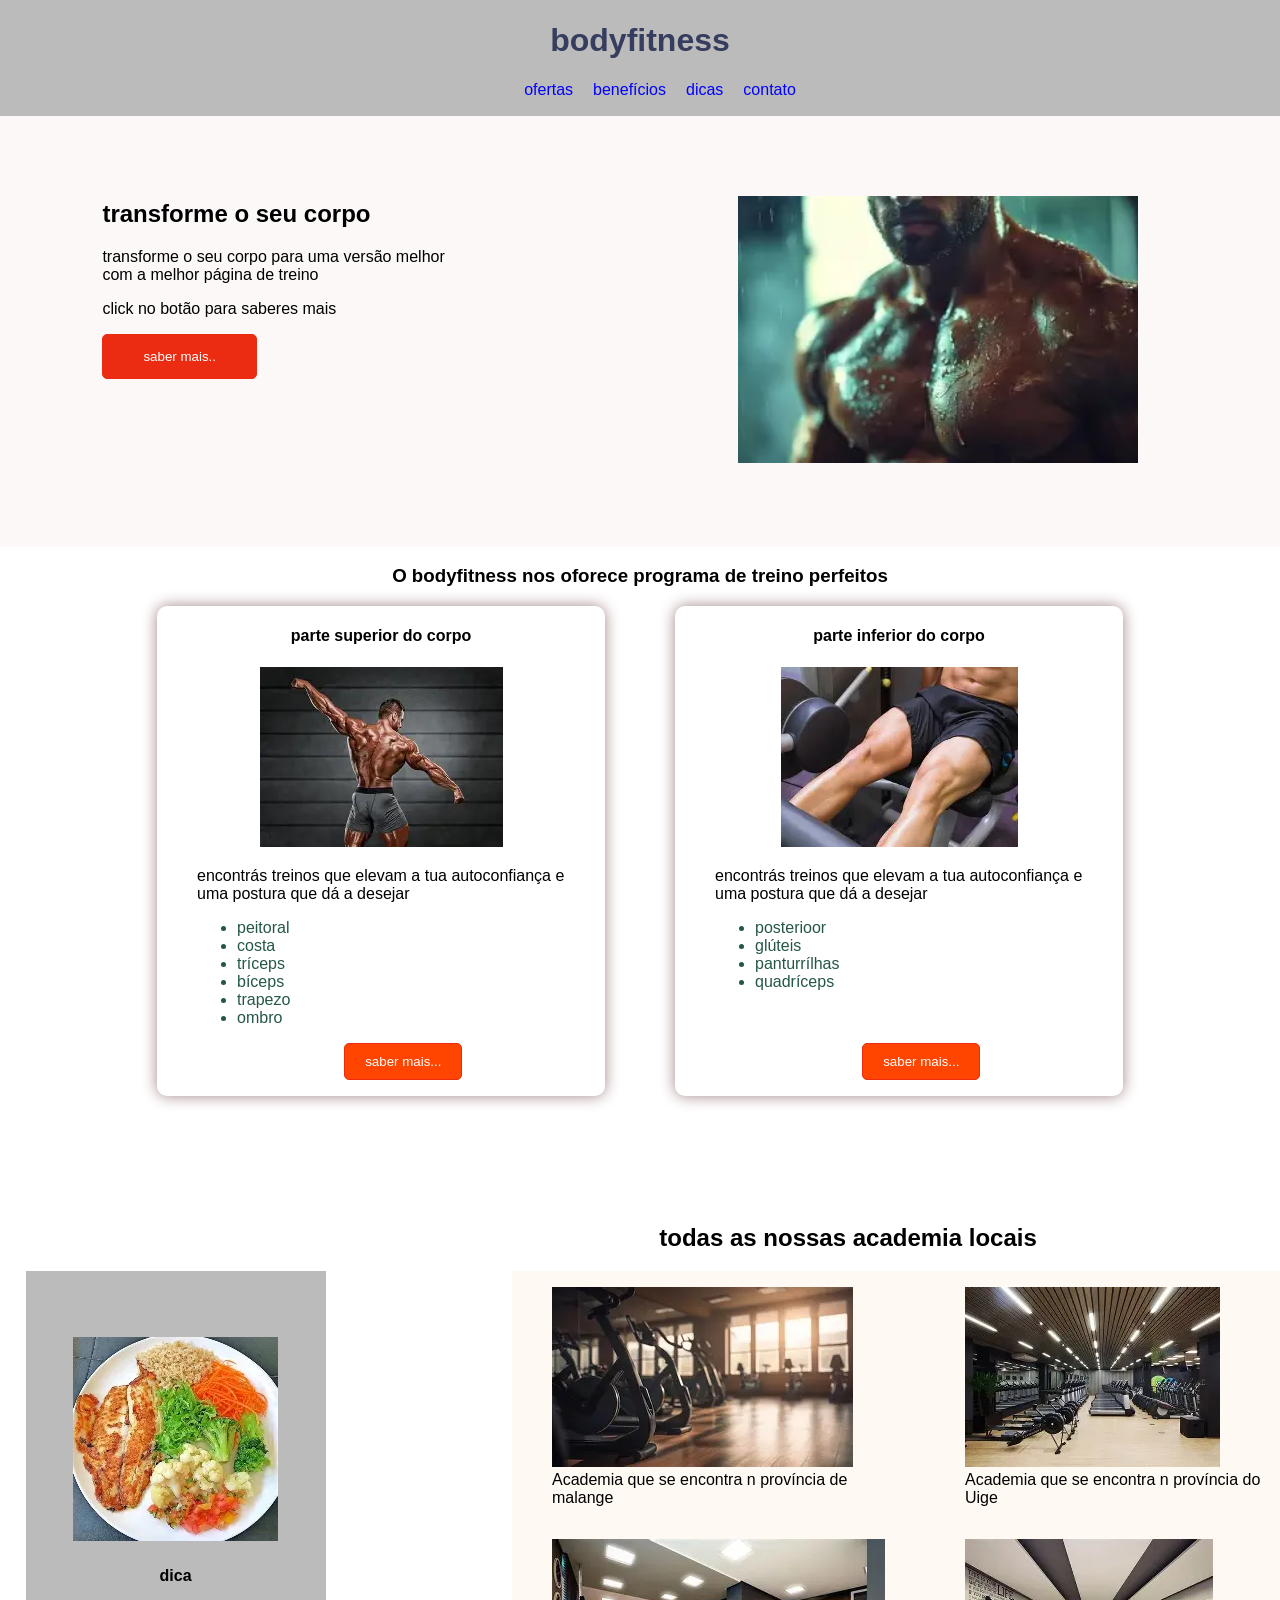
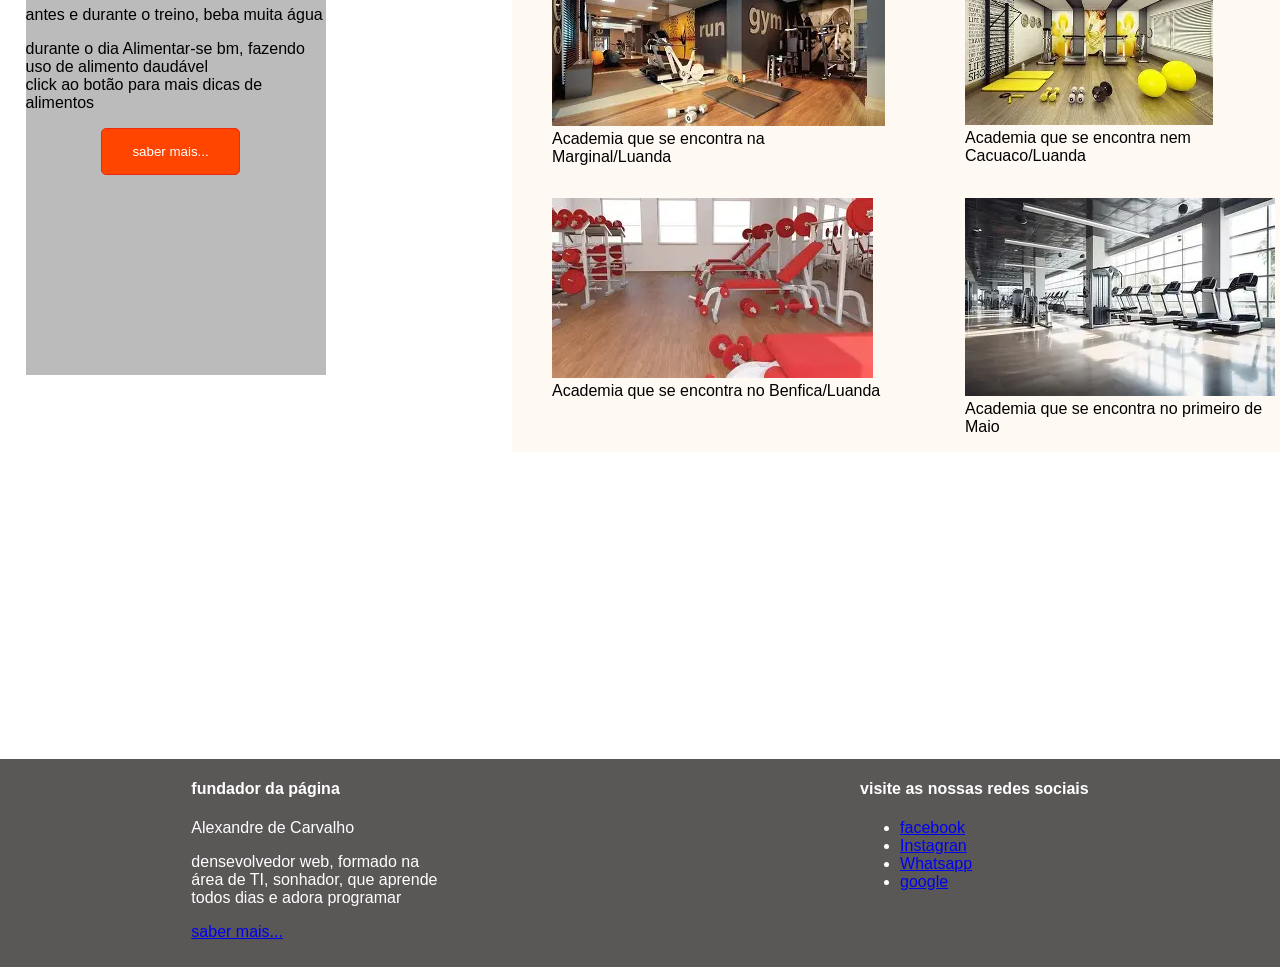
==== bodyfit/index.html @ 9460c1de "projeto bodyfitness" ====
<!DOCTYPE html>
<html lang="pt-br">
<head>
    <meta charset="UTF-8">
    <meta name="viewport" content="width=device-width, initial-scale=1.0">
    <title>bodyfit</title><link rel="stylesheet" href="style.css">
</head>
<body>
    <header>
        <h1>bodyfitness</h1>
        <nav>
            <ul>
                <li><a href="#">ofertas</a></li>
                <li><a href="#">benefícios</a></li>
                <li><a href="#">dicas</a></li>
                <li><a href="#">contato</a></li>
            </ul>
        </nav>
    </header>
    <main>
        <section class="apresentação_site">
          <article class="apresentação_site_article">
            <div>
                  <h2>transforme o seu corpo</h2>
                  <p>transforme o seu corpo para uma versão melhor <br> com a melhor página de treino </p>
                  <p></p> click no botão para saberes mais</p>
                  <button>
                    saber mais..
                  </button>
            </div>
           <figure>
            <img src="img/pitoral2.webp" width="400px" alt="">
           </figure>
          </article>
        </section>

        <section >
            <h3>O bodyfitness nos oforece programa de treino perfeitos  </h3>
            <div class="seção_ofertas">
            <article>
                <h4>  parte superior do corpo</h4>
                <figure>
                    <img src="img/baixados.webp" alt="">
                    <figcaption>
                        <p>encontrás treinos que elevam a tua autoconfiança e uma postura que dá a desejar</p>
                        <ul>
                            <li>peitoral</li>
                            <li>costa</li>
                            <li>tríceps</li>
                            <li>bíceps</li>
                            <li>trapezo</li>
                            <li>ombro</li>
                        </ul>
                        <button>saber mais...</button>
                    </figcaption>
                </figure>
            </article>
            <article>
                   <h4>  parte inferior do corpo</h4>
                <figure>
                    <img src="img/perna3.webp" alt="">
                    <figcaption>
                        <p>encontrás treinos que elevam a tua autoconfiança e uma postura que dá a desejar</p>
                        <ul>
                            <li>posterioor</li>
                            <li>glúteis</li>
                            <li>panturrílhas</li>
                            <li>quadríceps</li>
                            
                        </ul><br><br>
                        <button>saber mais...</button>
                    </figcaption>
                </figure>
            </article>
            </div>
        </section>

        <section class="seção2">
            <h2>todas as nossas academia locais</h2>
            <article class="academias_locais">
<figure>
<img src="img/baixados (3).webp" alt="">
    <figcaption>
Academia que se encontra n província de malange
    </figcaption>
</figure>
<figure>
<img src="img/baixados (2).webp" alt="">
    <figcaption>
Academia que se encontra n província do Uige
    </figcaption>
</figure>
<figure>
<img src="img/OIP (1).webp" alt="">
    <figcaption>
Academia que se encontra na Marginal/Luanda
    </figcaption>
</figure>
<figure>
<img src="img/baixados (4).webp" alt="">
    <figcaption>
Academia que se encontra nem Cacuaco/Luanda
    </figcaption>
</figure>
<figure>
<img src="img/OIP (2).webp" alt="">
    <figcaption>
Academia que se encontra no Benfica/Luanda
    </figcaption>
</figure>
<figure>
<img src="img/baixados (5).webp" alt="">
    <figcaption>
Academia que se encontra no primeiro de Maio
    </figcaption>
</figure>

            </article>
        </section>
    </main>
    <aside class="dica">
        <div>
            <figure>
                <img src="img/proteinas 1.webp" alt="">
            </figure>
        </div>
        <div class="dica_text">
        <h4>dica</h4>
        <p> antes e durante o treino, beba muita água</p>
        <p>durante o dia Alimentar-se bm, fazendo uso de alimento daudável <br>click ao botão para mais dicas de alimentos</p>
        <button>
            saber mais...
        </button>
        </div>
    </aside>
    <footer>
        <div>
            <h4>fundador da página</h4>
            <p>Alexandre de Carvalho</p>
            <p>densevolvedor web, formado na área de TI, sonhador, que aprende todos dias e adora programar</p>
            <a href="#">saber mais...</a>
        </div>
        <div>
            <h4>visite as nossas redes sociais </h4>
            <ul>
               <li><a href="https://www.facebook.com/">facebook</a></li>
               <li><a href="https://www.Instagram.com/">Instagran</a></li>
               <li><a href="https://www.Whatsapp.com/">Whatsapp</a></li>
               <li><a href="https://www.Gmail.com/">google</a></li>
            </ul>
        </div>
    </footer>


    <script src="script.js"></script>
</body>
</html>
---- bodyfit/style.css ----
body{
    margin: 0%;padding: 0%;font-family: Arial, Helvetica, sans-serif;
}
header{
    text-align: center;background-color: #bbb;
    padding:1px;
}
header h1{
    color: rgb(54, 61, 94);
}
nav ul{
    display: flex;justify-content: center;
    align-items: center;
    gap: 20px;
}
nav ul li {
    list-style-type: none;
}
nav  a:hover {
    color: rgb(26, 48, 145);
}

nav  a{
    text-decoration: none;color: blue;
}


/* primeira seção, seção de apresenntação do site*/
.apresentação_site{
background-color: rgb(253, 248, 248);

}
.apresentação_site_article{
    display: flex;
    justify-content: space-between;
    padding:5% 8%;
    
}
.apresentação_site_article button{
    padding: 14px 40px;
    background-color: rgb(236, 44, 18);
    color: white;border-radius: 5px;
    border: 1px solid  rgb(236, 44, 18);
}
.apresentação_site_article figure img{
max-width: 100%;
}

/* seção de ofertas*/
.seção_ofertas{
    display: flex;
    justify-content: center;gap: 70px;
    
   
    
}
section h3{
    text-align: center;
}
.seção_ofertas article{
    box-shadow: 0 0 15px  rgb(163, 133, 133);
    max-width: 35%;
    text-align: center;
    border-radius: 10px;

}
.seção_ofertas article li{

color: rgb(36, 87, 70);
}
.seção_ofertas article img{
max-width: 100%;
}
.seção_ofertas article figcaption{
    
    text-align: start;
}
.seção_ofertas figcaption button{
    background-color: orangered;
    margin-left: 40%;
    padding: 10px 20px;
    border-radius: 5px;
    border: 1px solid  rgb(236, 44, 18);
    color: white;
}

/* dicas*/
aside{
    
    margin: 15% 2% 5% 2%;
    background-color: #bbb;max-width: 300px;height:auto;
    text-align: center;
    padding-top: 50px;
    z-index: 2;

}

aside h4{
    text-align: center;
}
aside p{
    text-align: start;
}
aside button{
  margin-right:10px;
    background-color: orangered;
    padding: 5% 10%;
    color: white;border-radius: 5px;
    border: 1px solid  rgb(236, 44, 18);
     
}
.dica{
    margin-top: 0%;
      margin-bottom: 30%;
      padding-bottom: 200px;
}

aside img{
   max-width: 100%;
   max-height: auto;
}
 
/*   links da página para as nossas redes*/
footer{
    display: flex;
    justify-content: space-around;gap: 30px;
    margin-top: 10%;background-color: rgb(90, 87, 87);
    color: white;
}
footer div{
    max-width: 20%;
    margin-bottom: 2%;
}
/* sobre as nossas academia local*/
.academias_locais{
    display: grid;
    grid-template-columns: repeat(2,1fr);
    gap: 0px;
    max-width: 60%;
    float: right;
    background-color: rgb(255, 249, 243);
}
.seção2{
    margin-top: 10%;
}
.seção2 h2{
text-align: end;
margin-right: 19%;
}
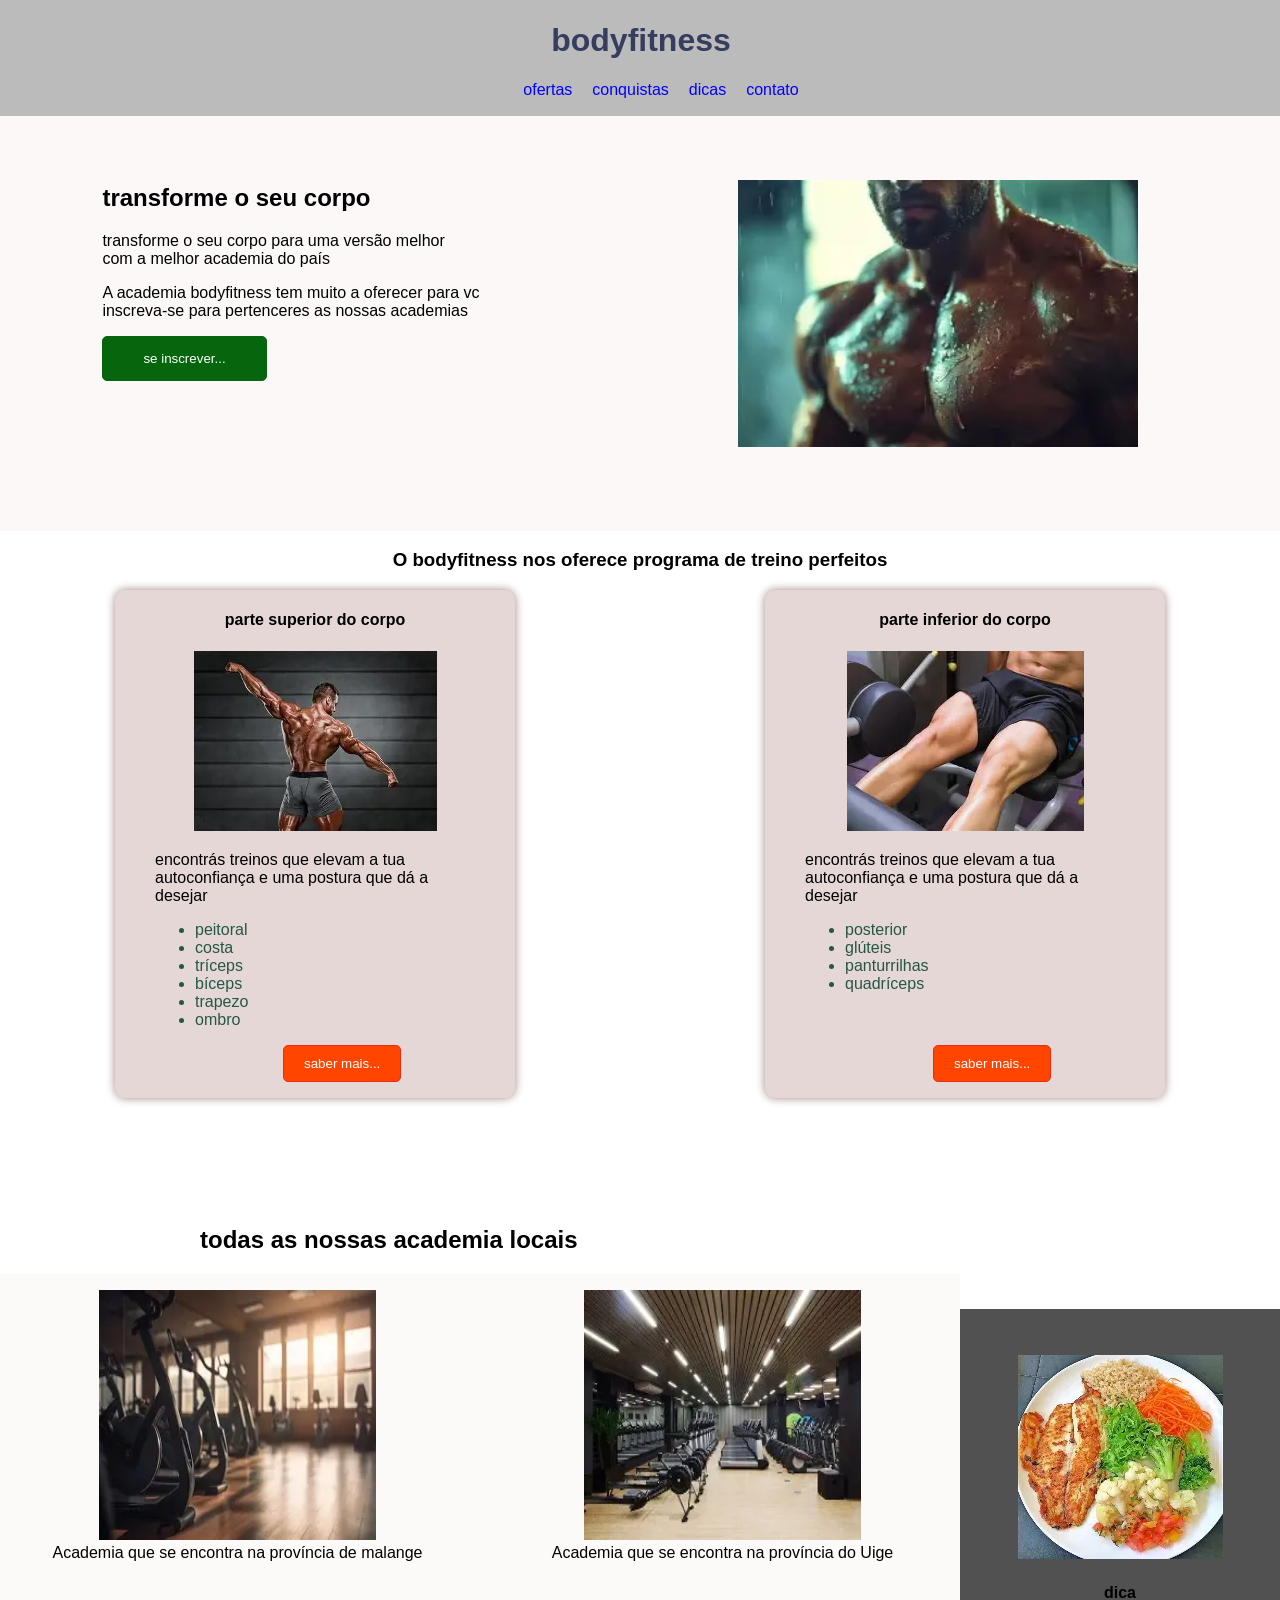
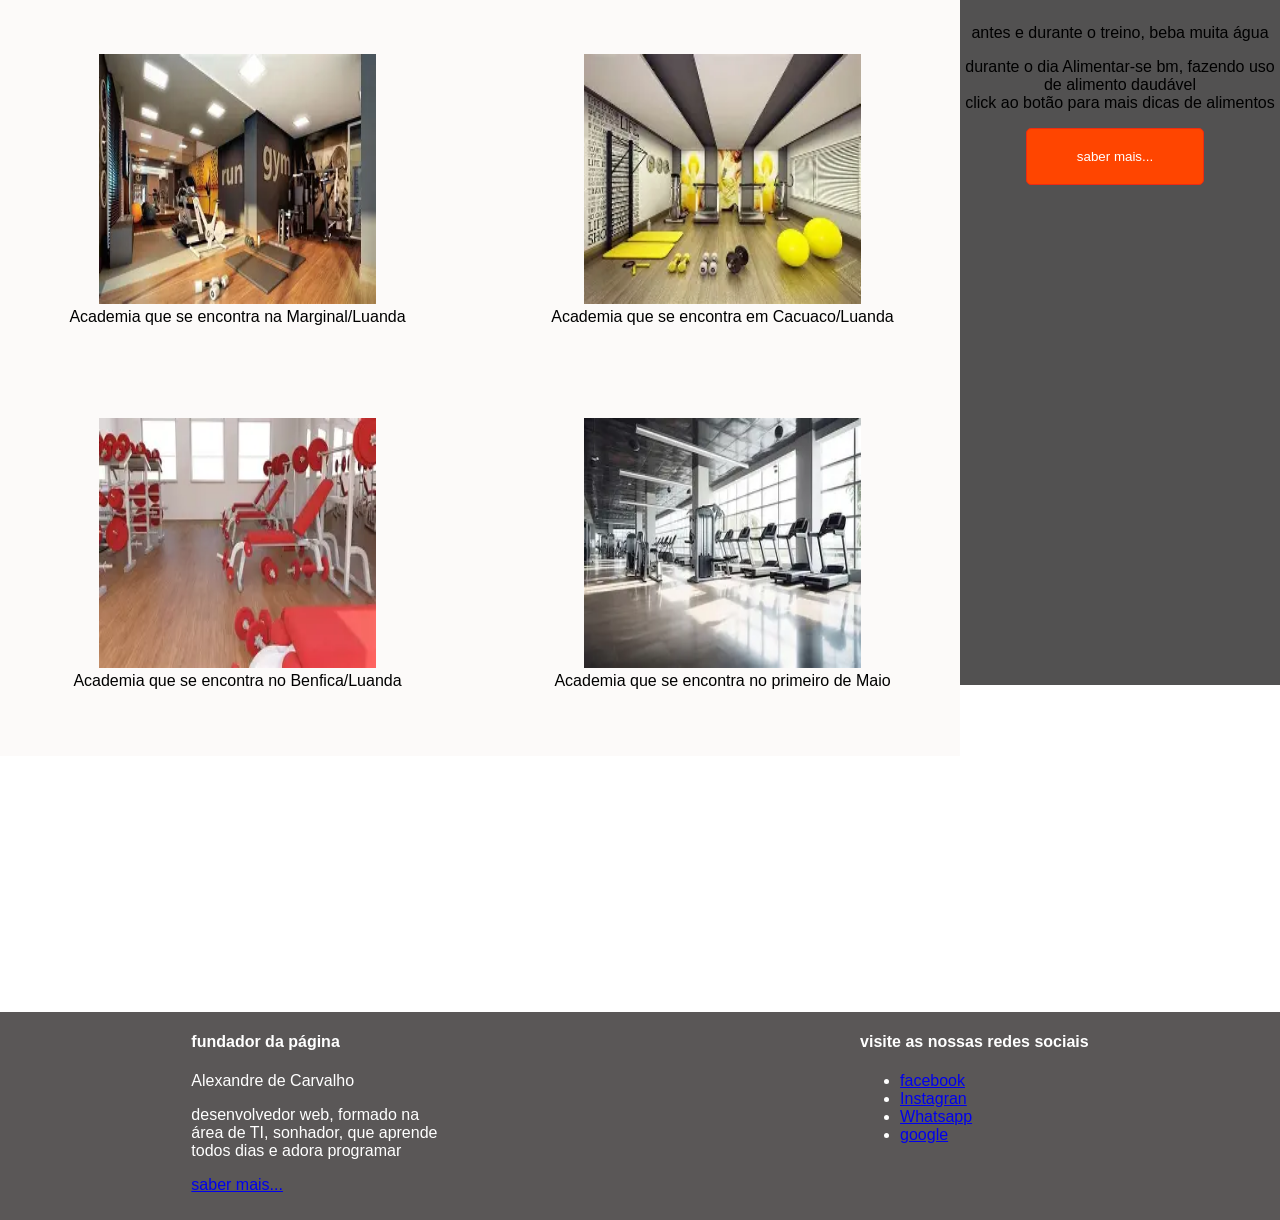
==== commit f4ad4181: "mudei html,css,javascript" ====
--- a/bodyfit/index.html
+++ b/bodyfit/index.html
@@ -6,14 +6,14 @@
     <title>bodyfit</title><link rel="stylesheet" href="style.css">
 </head>
 <body>
-    <header>
+    <header class="cabeça">
         <h1>bodyfitness</h1>
         <nav>
             <ul>
-                <li><a href="#">ofertas</a></li>
-                <li><a href="#">benefícios</a></li>
-                <li><a href="#">dicas</a></li>
-                <li><a href="#">contato</a></li>
+                <li><a href="#ofertas">ofertas</a></li>
+                <li><a href="#conquistas">conquistas</a></li>
+                <li><a href="#dicas">dicas</a></li>
+                <li><a href="#contato">contato</a></li>
             </ul>
         </nav>
     </header>
@@ -22,10 +22,10 @@
           <article class="apresentação_site_article">
             <div>
                   <h2>transforme o seu corpo</h2>
-                  <p>transforme o seu corpo para uma versão melhor <br> com a melhor página de treino </p>
-                  <p></p> click no botão para saberes mais</p>
-                  <button>
-                    saber mais..
+                  <p>transforme o seu corpo para uma versão melhor <br> com a melhor academia do país </p>
+                  <p> A academia bodyfitness tem muito a oferecer para vc <br> inscreva-se para pertenceres as nossas academias</p>
+                  <button onclick="inscrever()">
+                    se inscrever...
                   </button>
             </div>
            <figure>
@@ -34,9 +34,9 @@
           </article>
         </section>
 
-        <section >
-            <h3>O bodyfitness nos oforece programa de treino perfeitos  </h3>
-            <div class="seção_ofertas">
+        <section class="seção1" >
+            <h3>O bodyfitness nos oferece programa de treino perfeitos  </h3>
+            <div class="seção_ofertas" id="ofertas">
             <article>
                 <h4>  parte superior do corpo</h4>
                 <figure>
@@ -62,9 +62,9 @@
                     <figcaption>
                         <p>encontrás treinos que elevam a tua autoconfiança e uma postura que dá a desejar</p>
                         <ul>
-                            <li>posterioor</li>
+                            <li>posterior</li>
                             <li>glúteis</li>
-                            <li>panturrílhas</li>
+                            <li>panturrilhas</li>
                             <li>quadríceps</li>
                             
                         </ul><br><br>
@@ -75,19 +75,19 @@
             </div>
         </section>
 
-        <section class="seção2">
+        <section class="seção2"    >
             <h2>todas as nossas academia locais</h2>
-            <article class="academias_locais">
+            <article class="academias_locais" id="conquistas">
 <figure>
 <img src="img/baixados (3).webp" alt="">
     <figcaption>
-Academia que se encontra n província de malange
+Academia que se encontra na província de malange
     </figcaption>
 </figure>
 <figure>
 <img src="img/baixados (2).webp" alt="">
     <figcaption>
-Academia que se encontra n província do Uige
+Academia que se encontra na província do Uige
     </figcaption>
 </figure>
 <figure>
@@ -99,7 +99,7 @@
 <figure>
 <img src="img/baixados (4).webp" alt="">
     <figcaption>
-Academia que se encontra nem Cacuaco/Luanda
+Academia que se encontra em Cacuaco/Luanda
     </figcaption>
 </figure>
 <figure>
@@ -118,7 +118,7 @@
             </article>
         </section>
     </main>
-    <aside class="dica">
+    <aside class="dica" id="dicas">
         <div>
             <figure>
                 <img src="img/proteinas 1.webp" alt="">
@@ -133,11 +133,35 @@
         </button>
         </div>
     </aside>
-    <footer>
+    <aside class="inscrever">
+        <form action="" method="get">
+            <h3>inscrição</h3>
+           <div class="div1"> <label for="" class="lbnome">nome</label><br>
+            <input type="text" class="nome" id="nome" placeholder="insira seu nome">
+            </div>
+           <div> <label class="lbnemail" for="">email</label><br>
+            <input type="email" class="email" id="email" placeholder="insira seu email">
+            </div>
+           <div> <label for="">data_nascimento</label><br>
+            <input type="date" class="data" id="data" >
+            </div>
+            <div>
+              <p  onclick="submit()">enviar</p>
+            </div>
+        </form>
+    </aside>
+    
+    <aside class="asideE">
+
+    </aside>
+
+
+
+    <footer id="contato">
         <div>
             <h4>fundador da página</h4>
             <p>Alexandre de Carvalho</p>
-            <p>densevolvedor web, formado na área de TI, sonhador, que aprende todos dias e adora programar</p>
+            <p>desenvolvedor web, formado na área de TI, sonhador, que aprende todos dias e adora programar</p>
             <a href="#">saber mais...</a>
         </div>
         <div>
--- a/bodyfit/style.css
+++ b/bodyfit/style.css
@@ -4,6 +4,10 @@
 header{
     text-align: center;background-color: #bbb;
     padding:1px;
+    position: fixed;
+    top: 0%;
+    z-index: 1;
+    width: 100%;
 }
 header h1{
     color: rgb(54, 61, 94);
@@ -28,6 +32,7 @@
 /* primeira seção, seção de apresenntação do site*/
 .apresentação_site{
 background-color: rgb(253, 248, 248);
+margin-top: 100px;
 
 }
 .apresentação_site_article{
@@ -38,30 +43,37 @@
 }
 .apresentação_site_article button{
     padding: 14px 40px;
-    background-color: rgb(236, 44, 18);
+    background-color: rgb(6, 102, 14);
     color: white;border-radius: 5px;
-    border: 1px solid  rgb(236, 44, 18);
+    border: 1px solid  rgb(6, 102, 14);
 }
 .apresentação_site_article figure img{
 max-width: 100%;
 }
 
 /* seção de ofertas*/
+
+section h3{
+    text-align: center;
+    }
 .seção_ofertas{
-    display: flex;
-    justify-content: center;gap: 70px;
-    
-   
-    
-}
-section h3{
-    text-align: center;
+    display:flex;
+    justify-content:space-around;
+    flex-wrap: wrap;
+    gap: 20px;
+    
+ 
 }
 .seção_ofertas article{
-    box-shadow: 0 0 15px  rgb(163, 133, 133);
-    max-width: 35%;
+    box-shadow: 0 0 10px  rgb(163, 133, 133);
+    width: 400px;
     text-align: center;
     border-radius: 10px;
+   
+    
+    
+    background-color:rgb(230, 215, 215);
+   
 
 }
 .seção_ofertas article li{
@@ -85,26 +97,30 @@
 }
 
 /* dicas*/
-aside{
-    
-    margin: 15% 2% 5% 2%;
-    background-color: #bbb;max-width: 300px;height:auto;
+.dica{
+    
+   
+    background-color:#525151;max-width: 100%;height:auto;
     text-align: center;
     padding-top: 50px;
-    z-index: 2;
-
-}
-
-aside h4{
-    text-align: center;
-}
-aside p{
-    text-align: start;
-}
-aside button{
+   
+    
+    
+}
+main{
+    position: relative;
+}
+
+.dica h4{
+    text-align: center;
+}
+.dica p{
+    text-align:center;
+}
+.dica button{
   margin-right:10px;
     background-color: orangered;
-    padding: 5% 10%;
+    padding: 20px 50px;
     color: white;border-radius: 5px;
     border: 1px solid  rgb(236, 44, 18);
      
@@ -112,10 +128,11 @@
 .dica{
     margin-top: 0%;
       margin-bottom: 30%;
-      padding-bottom: 200px;
-}
-
-aside img{
+      padding-bottom: 100px;
+     
+}
+
+.dica img{
    max-width: 100%;
    max-height: auto;
 }
@@ -133,17 +150,159 @@
 }
 /* sobre as nossas academia local*/
 .academias_locais{
-    display: grid;
+    background-color: rgb(252, 250, 249);
+    display: block;
+}
+
+.seção2 h2{
+text-align: center;
+margin-right: 19%;
+}
+.seção2 figure img{
+    width: 70%;height:250px;
+    margin-left: 15%;
+   
+}
+.seção2 figcaption{
+    text-align: center;
+     margin-bottom: 50px;
+}
+
+
+@media(min-width:985px){
+    .academias_locais{
+    display:grid;
     grid-template-columns: repeat(2,1fr);
-    gap: 0px;
-    max-width: 60%;
-    float: right;
-    background-color: rgb(255, 249, 243);
-}
-.seção2{
+    justify-content: space-around;
+    gap: 10px;
+ 
+    
+}
+.bodyE{
+   overflow: hidden;
+}
+
+
+
+        .seção2{
     margin-top: 10%;
-}
-.seção2 h2{
-text-align: end;
-margin-right: 19%;
-}+    width:75%;
+    margin-bottom: 20%;
+   
+ 
+}
+.dica{
+    
+   
+    background-color:#525151;max-width: 25%;height:auto;
+    text-align: center;
+    padding-top: 30px;
+   
+ 
+position: absolute;
+top:1309px;
+right: 0%;
+}
+.dica button{
+  margin-right:10px;
+    background-color: orangered;
+    padding: 20px 50px;
+    color: white;border-radius: 5px;
+    border: 1px solid  rgb(236, 44, 18);
+     margin-bottom: 400px;
+}
+}
+
+/*formulário para fazer a escrição em uma das academias*/
+
+.inscrever{
+     position: absolute;
+  top: 20%;
+  
+  z-index: 1;
+    display: none;
+    justify-content: center;
+
+    
+  width:100%;
+}
+form{
+    border: 2px solid rgb(1, 44, 44);
+    border-radius: 10px;
+    padding: 15px;
+    width:50%;
+    height: auto;
+    background-color: rgb(1, 44, 44);
+  text-align: center;
+  color: white;
+ box-shadow: 0 0 20px #ccc;
+
+
+}
+
+.div1{
+    margin-top: 50px;
+}
+
+.nome,.email,.data{
+    margin:10px;
+    padding: 10px;
+   
+}
+
+.submeter{
+    padding: 15px;
+     border-radius: 10px;
+    border: 1px solid  rgb(1, 44, 44);
+    background-color: #918b8b;
+}
+form h3{
+    color: green;
+  
+}
+
+
+/* os pacotes de trinos*/
+.asideE{
+    position: absolute;
+    top: 20%;
+ 
+    width:100%;
+    color: rgb(248, 245, 245);
+   display: flex;
+   justify-content: space-around;
+   flex-wrap: wrap;
+   gap: 30px;
+}
+.divE{
+    width: 300px;
+    background-color: rgb(10, 65, 46);
+    text-align: center;
+    height: 350px;
+    padding-top: 30px;
+    border: 1px solid rgb(10, 65, 46);
+    border-radius: 15px;
+    box-shadow: 0 0 15px white;
+}
+.asideE ul{
+    list-style-type: none;
+    text-align: justify;
+}
+
+.asideE button{
+    margin-top: 40px;
+    padding: 15px;
+}
+.bodyE1{
+    overflow: hidden;
+}
+
+@media(max-width:985px){
+    .bodyE{
+    overflow:auto;
+}
+.seçãoE2,.dicaE,.contatoE{
+display: none;
+}
+}
+
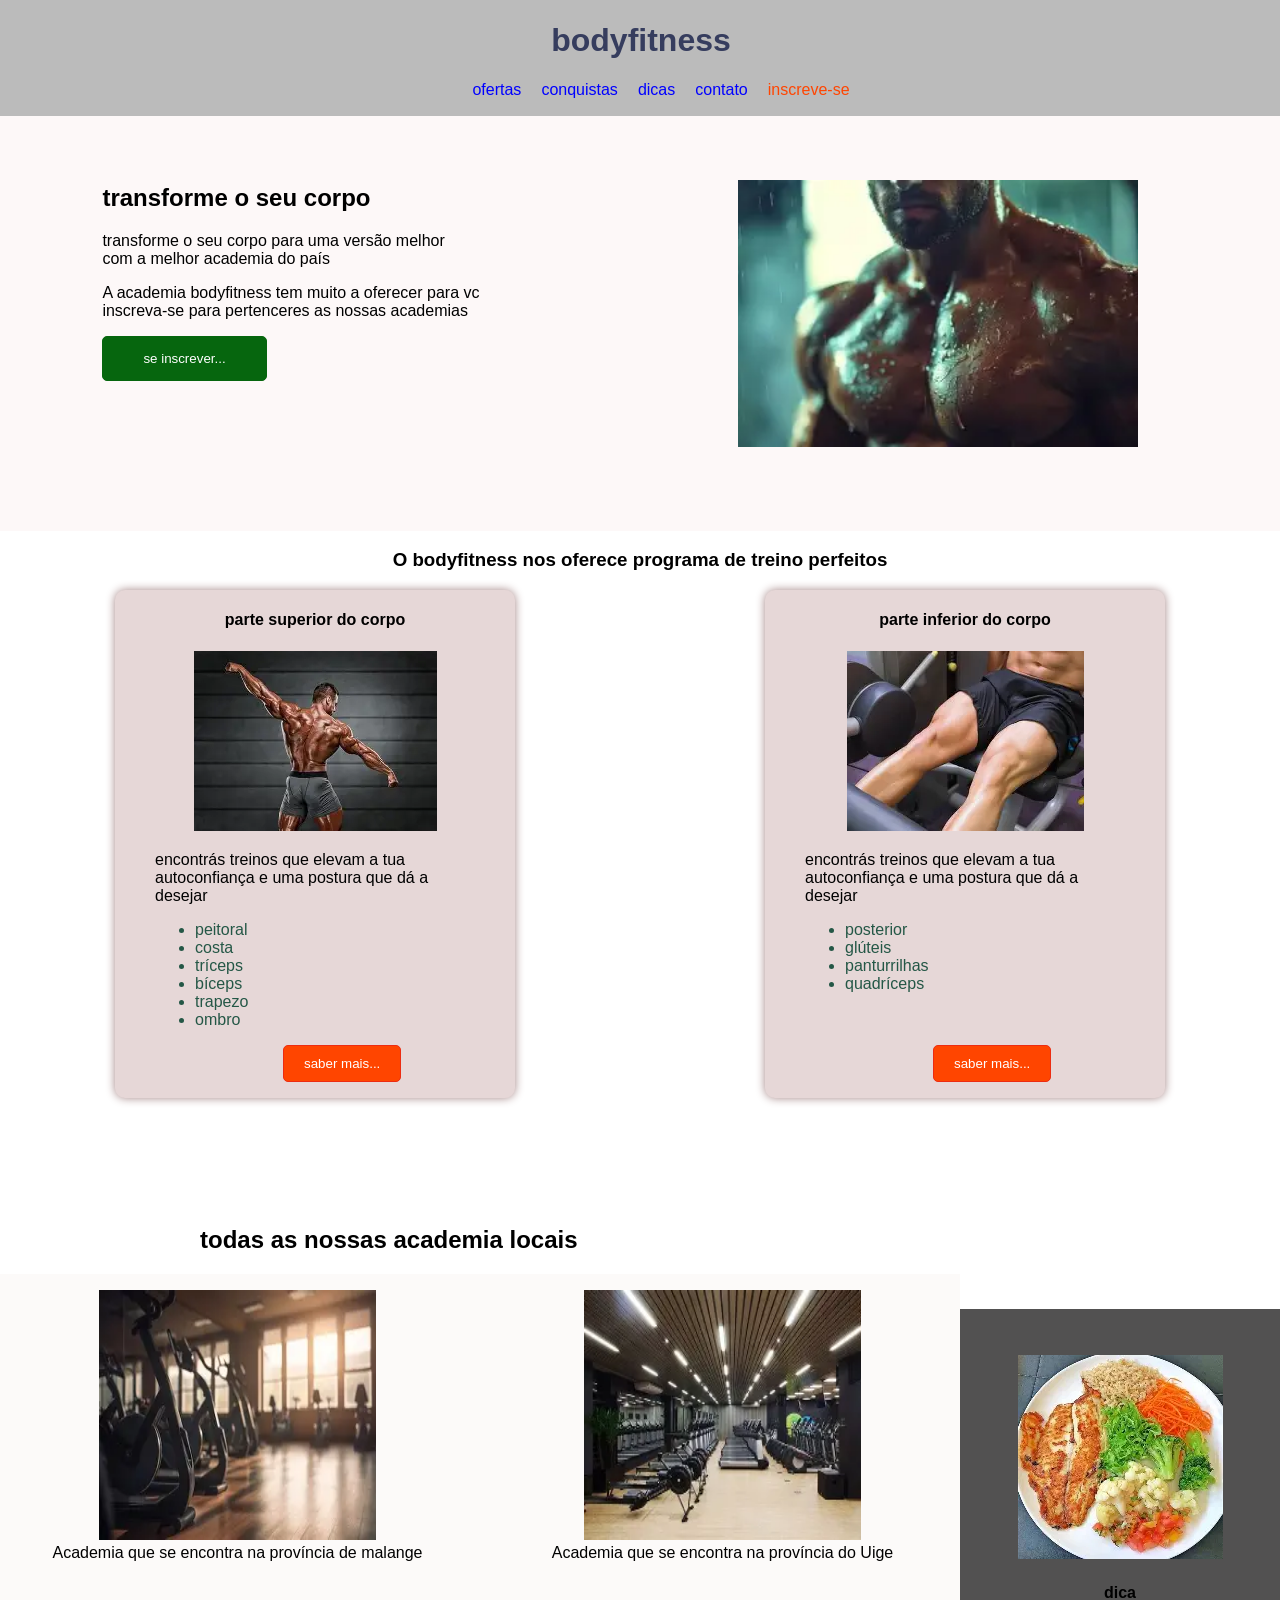
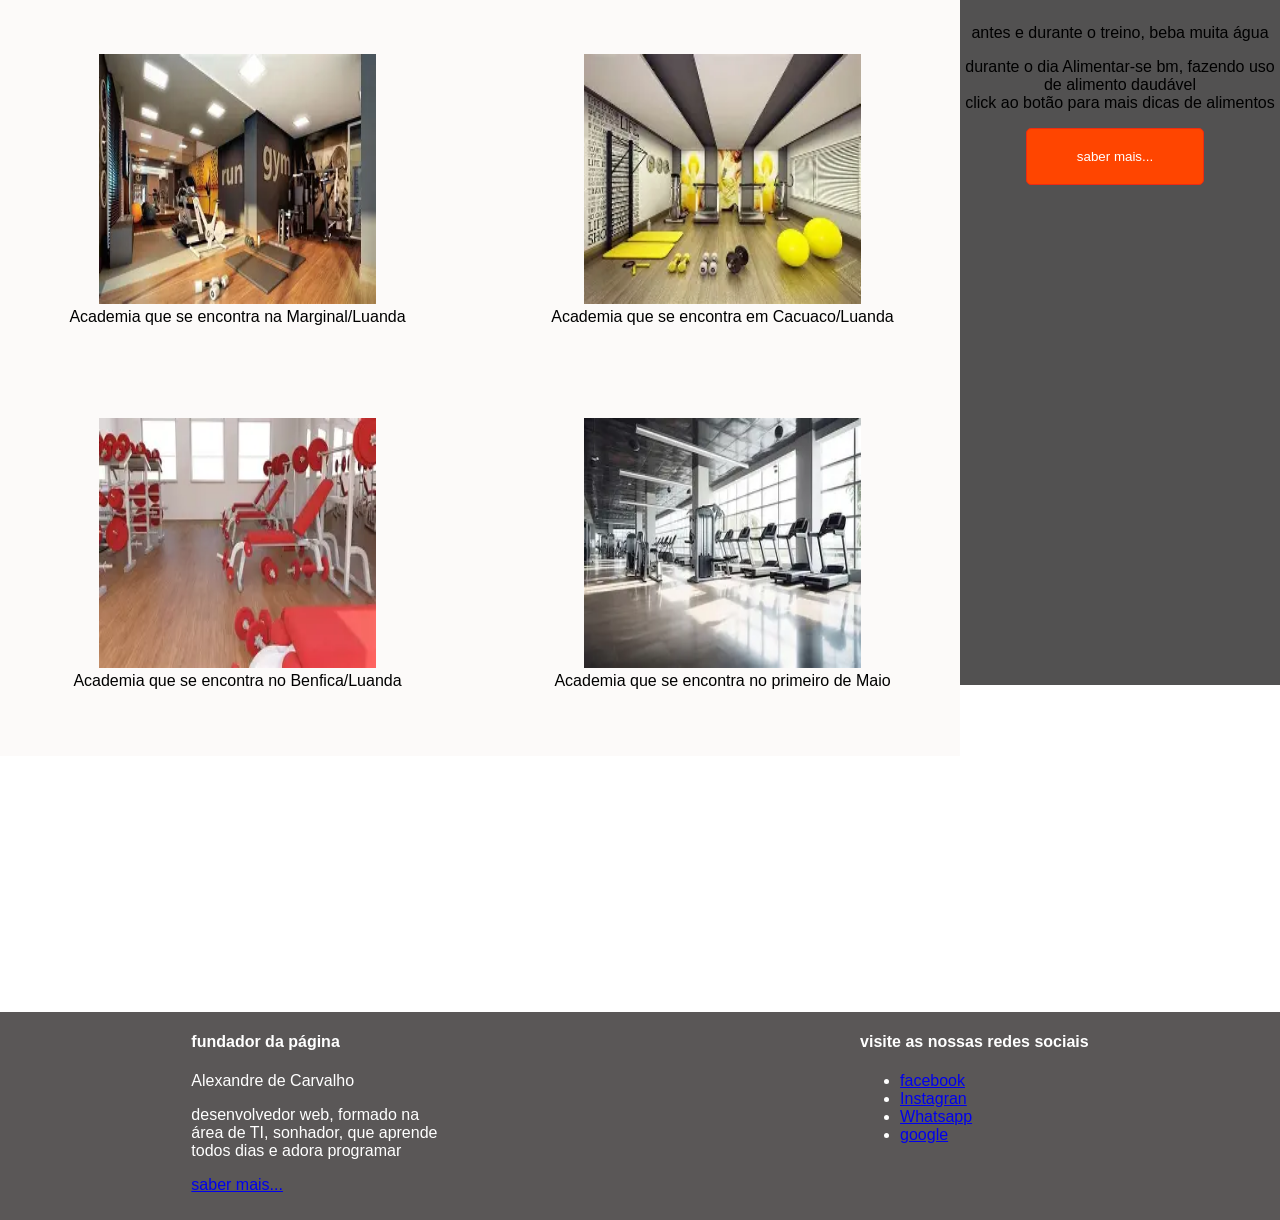
==== commit 5862494c: "todo site" ====
--- a/bodyfit/index.html
+++ b/bodyfit/index.html
@@ -5,7 +5,7 @@
     <meta name="viewport" content="width=device-width, initial-scale=1.0">
     <title>bodyfit</title><link rel="stylesheet" href="style.css">
 </head>
-<body>
+<body class="body">
     <header class="cabeça">
         <h1>bodyfitness</h1>
         <nav>
@@ -14,13 +14,14 @@
                 <li><a href="#conquistas">conquistas</a></li>
                 <li><a href="#dicas">dicas</a></li>
                 <li><a href="#contato">contato</a></li>
+                <li><a href="#inscreve-se" class="linkinscrever">inscreve-se</a></li>
             </ul>
         </nav>
     </header>
     <main>
-        <section class="apresentação_site">
+        <section class="apresentação_site" id="inscreve-se">
           <article class="apresentação_site_article">
-            <div>
+            <div >
                   <h2>transforme o seu corpo</h2>
                   <p>transforme o seu corpo para uma versão melhor <br> com a melhor academia do país </p>
                   <p> A academia bodyfitness tem muito a oferecer para vc <br> inscreva-se para pertenceres as nossas academias</p>
@@ -149,13 +150,14 @@
               <p  onclick="submit()">enviar</p>
             </div>
         </form>
-    </aside>
+    </aside>  
     
     <aside class="asideE">
 
     </aside>
+<div class="divM">
 
-
+</div>
 
     <footer id="contato">
         <div>
--- a/bodyfit/style.css
+++ b/bodyfit/style.css
@@ -27,6 +27,9 @@
 nav  a{
     text-decoration: none;color: blue;
 }
+.linkinscrever{
+    color: orangered;
+}
 
 
 /* primeira seção, seção de apresenntação do site*/
@@ -181,6 +184,9 @@
 .bodyE{
    overflow: hidden;
 }
+.body{
+   overflow:scroll;
+}
 
 
 
@@ -217,11 +223,12 @@
 
 .inscrever{
      position: absolute;
-  top: 20%;
+  top: 30%;
   
   z-index: 1;
     display: none;
     justify-content: center;
+    align-items: center;
 
     
   width:100%;
@@ -240,7 +247,7 @@
 
 }
 
-.div1{
+form .div1{
     margin-top: 50px;
 }
 
@@ -259,6 +266,20 @@
 form h3{
     color: green;
   
+}
+
+.cadastro,.oferta,.header{
+    opacity: 5%;
+}
+.apresentação_site,.cabeça,.seção1{
+    opacity: 100%;
+}
+
+.bodyE1,.bodyE{
+    background-color: black;
+}
+.body{
+    background-color:transparent;
 }
 
 
@@ -274,8 +295,17 @@
    flex-wrap: wrap;
    gap: 30px;
 }
-.divE{
-    width: 300px;
+.divM{
+position: absolute;
+    top: 20%;
+    width: 100%;
+    display: flex;
+    justify-content: center;
+    z-index: 2;
+}
+.divf1{
+
+     max-width: 50%;
     background-color: rgb(10, 65, 46);
     text-align: center;
     height: 350px;
@@ -283,6 +313,27 @@
     border: 1px solid rgb(10, 65, 46);
     border-radius: 15px;
     box-shadow: 0 0 15px white;
+    color: white;
+    padding: 50px;
+    
+}
+ .btok{
+    padding: 10px;
+    cursor: pointer;
+}
+.divf1 ul{
+list-style-type: none;
+}
+.divE,.div2,.div3{
+    width: 300px;
+    background-color: rgb(10, 65, 46);
+    text-align: center;
+    height: 350px;
+    padding-top: 30px;
+    border: 1px solid rgb(10, 65, 46);
+    border-radius: 15px;
+    box-shadow: 0 0 15px white;
+    color: white;
 }
 .asideE ul{
     list-style-type: none;
@@ -304,5 +355,11 @@
 .seçãoE2,.dicaE,.contatoE{
 display: none;
 }
-}
-
+.seçãoE2_1,.dicaE_1{
+display:block;
+}
+.contatoE_1{
+    display: flex;justify-content: space-around;
+}
+}
+
